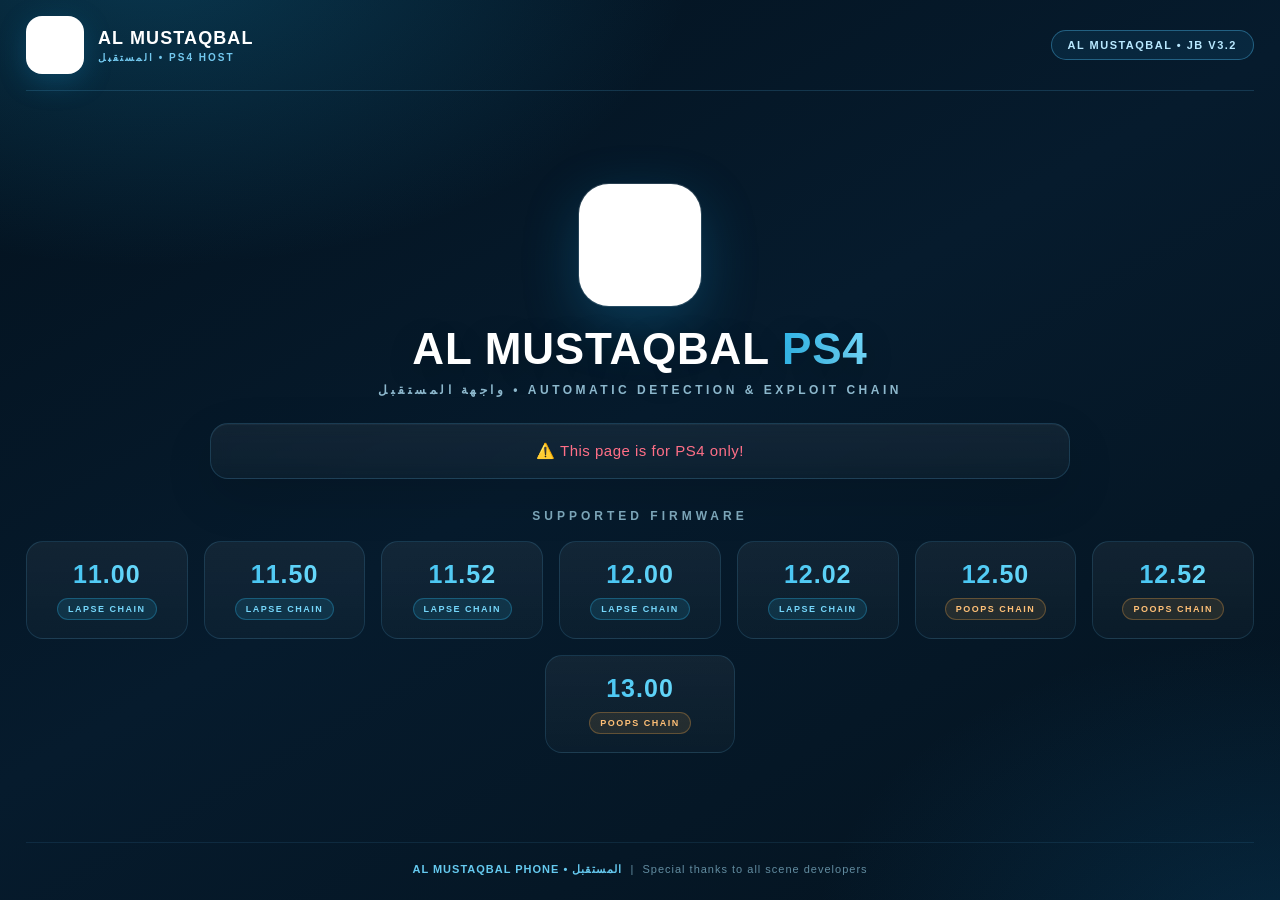
==== index.html @ 52965c0a "Apply Al Mustaqbal identity to main host page" ====
<!DOCTYPE html>
<html lang="en" manifest="cache.appcache">
<head>
<meta charset="utf-8">
<meta name="viewport" content="width=device-width,initial-scale=1">
<title>AL MUSTAQBAL PS4 Host</title>
<link rel="stylesheet" href="style.css">
</head>
<body>
<div class="shell">
    <header class="topbar">
        <div class="brand">
            <div class="brand-logo" aria-label="AL MUSTAQBAL"></div>
            <div class="brand-text">
                <span class="brand-name">AL MUSTAQBAL</span>
                <span class="brand-sub">المستقبل • PS4 HOST</span>
            </div>
        </div>
        <div class="badge">AL MUSTAQBAL • JB v3.2</div>
    </header>

    <main class="wrap">
        <section class="hero">
            <h1 class="hero-title">AL MUSTAQBAL <span class="accent">PS4</span></h1>
            <p class="hero-sub">واجهة المستقبل • Automatic Detection &amp; Exploit Chain</p>
        </section>

        <section class="status-panel">
            <span id="msgs" class="status-text loading">⏳ Starting...</span>
            <br>
            <button id="runBtn" class="btn hidden" type="button">▶ Run now</button>
        </section>

        <section class="fw-section">
            <h2 class="fw-heading">Supported Firmware</h2>
            <div class="fw-grid">
                <div class="fw-card" data-fw="11.00"><div class="fw-ver">11.00</div><span class="fw-chain lapse">Lapse Chain</span></div>
                <div class="fw-card" data-fw="11.50"><div class="fw-ver">11.50</div><span class="fw-chain lapse">Lapse Chain</span></div>
                <div class="fw-card" data-fw="11.52"><div class="fw-ver">11.52</div><span class="fw-chain lapse">Lapse Chain</span></div>
                <div class="fw-card" data-fw="12.00"><div class="fw-ver">12.00</div><span class="fw-chain lapse">Lapse Chain</span></div>
                <div class="fw-card" data-fw="12.02"><div class="fw-ver">12.02</div><span class="fw-chain lapse">Lapse Chain</span></div>
                <div class="fw-card" data-fw="12.50"><div class="fw-ver">12.50</div><span class="fw-chain poops">Poops Chain</span></div>
                <div class="fw-card" data-fw="12.52"><div class="fw-ver">12.52</div><span class="fw-chain poops">Poops Chain</span></div>
                <div class="fw-card" data-fw="13.00"><div class="fw-ver">13.00</div><span class="fw-chain poops">Poops Chain</span></div>
            </div>
        </section>
    </main>

    <footer class="foot"><p><strong>AL MUSTAQBAL PHONE • المستقبل</strong> &nbsp;|&nbsp; Special thanks to all scene developers</p></footer>
</div>

<script>
    var msgs = document.getElementById('msgs');
    var runBtn = document.getElementById('runBtn');

    function updateStatus(msg, cls) {
        msgs.innerHTML = msg;
        msgs.className = 'status-text' + (cls ? ' ' + cls : '');
    }

    var uaFull = navigator.userAgent;
    var match = uaFull.match(/PlayStation 4[ \/](\d+)\.(\d+)/i);
    var isPS4 = match !== null;
    var fwVersion = isPS4 ? match[1] + "." + match[2] : "Unknown";
    var fwNum = 0;
    var key = null;
    var bug = null;

    if (match) {
        key = match[1] + "." + match[2];
        fwNum = parseInt(match[1], 10) * 100 + parseInt(match[2], 10);
    }

    if (isPS4) {
        if (fwNum <= 1202) {
            bug = "lapse";
        } else if (fwNum >= 1250) {
            bug = "poops";
        }
    }

    var redirected = false;
    var reloadedOnce = false;
    var RELOAD_KEY = 'ps4host_reloaded_v1';

    function redirectToRun() {
        if (redirected || !isPS4 || !bug) return;
        redirected = true;
        var target = bug === 'lapse' ? 'run_lapse.html' : 'run_poops.html';
        updateStatus('🚀 Loading ' + (bug === 'lapse' ? 'Lapse' : 'Poops') + ' exploit...');
        window.location.replace(target);
    }

    var cacheState = 'unknown';
    var SAFETY_MS = 30000;

    function showRunButton() {
        runBtn.className = 'btn';
    }

    var appCache = window.applicationCache;
    if (appCache) {
        appCache.addEventListener('checking', function() {
            updateStatus('⏳ Checking cache...');
        }, false);
        appCache.addEventListener('downloading', function() {
            updateStatus('📥 Installing cache (first visit)...');
        }, false);
        appCache.addEventListener('progress', function(e) {
            if (e && e.total) {
                var pct = Math.round((e.loaded / e.total) * 100);
                updateStatus('📥 Caching ' + pct + '%...');
            }
        }, false);
        appCache.addEventListener('cached', function() {
            cacheState = 'cold';
            updateStatus('✅ Cache installed. Press ▶ Run now to start.', 'success');
            showRunButton();
        }, false);
        appCache.addEventListener('noupdate', function() {
            cacheState = 'warm';
            updateStatus('✅ Cache ready -- starting...', 'success');
            setTimeout(redirectToRun, 600);
        }, false);
        appCache.addEventListener('updateready', function() {
            try { appCache.swapCache(); } catch (e) {}
            if (!reloadedOnce) {
                reloadedOnce = true;
                try { sessionStorage.setItem(RELOAD_KEY, '1'); } catch (e) {}
                updateStatus('🔄 Update ready -- reloading once...');
                setTimeout(function() { location.reload(); }, 300);
            } else {
                cacheState = 'warm';
                updateStatus('✅ Cache updated -- starting...', 'success');
                setTimeout(redirectToRun, 600);
            }
        }, false);
        appCache.addEventListener('error', function() {
            cacheState = 'error';
            updateStatus('⚠️ Cache unavailable -- press ▶ Run now (network mode).');
            showRunButton();
        }, false);
        appCache.addEventListener('obsolete', function() {
            cacheState = 'error';
            updateStatus('⚠️ Cache obsolete -- press ▶ Run now.');
            showRunButton();
        }, false);
    }

    document.addEventListener("DOMContentLoaded", function() {
        if (key) {
            var cards = document.querySelectorAll('.fw-card');
            for (var i = 0; i < cards.length; i++) {
                if (cards[i].getAttribute('data-fw') === key) {
                    cards[i].className += ' active';
                }
            }
        }

        if (!isPS4) {
            updateStatus('⚠️ This page is for PS4 only!', 'error');
            return;
        }

        if (!bug) {
            updateStatus('❌ Unsupported Firmware: ' + fwVersion, 'error');
            return;
        }

        updateStatus('✅ Detected PS4 Firmware: ' + fwVersion
            + ' (' + (bug === 'lapse' ? 'Lapse' : 'Poops') + ' chain)');

        runBtn.className = 'btn';
        runBtn.addEventListener('click', redirectToRun, false);

        if (!appCache) {
            setTimeout(redirectToRun, 400);
            return;
        }

        setTimeout(function() {
            if (!redirected) {
                updateStatus('⏳ Cache is slow -- press ▶ Run now when ready.');
                showRunButton();
            }
        }, SAFETY_MS);
    });
</script>
</body>
</html>
---- style.css ----
*{margin:0;padding:0;box-sizing:border-box}html{min-height:100%;font-family:"Segoe UI",Tahoma,Arial,sans-serif;color:#eef8ff;background:#03111d}body{min-height:100vh;display:flex;flex-direction:column;background:radial-gradient(900px 520px at 12% -5%,rgba(28,173,232,.24),transparent 60%),radial-gradient(850px 560px at 100% 105%,rgba(12,91,143,.28),transparent 55%),linear-gradient(150deg,#03111d 0%,#061b2d 48%,#04131f 100%);background-attachment:fixed}.shell{width:100%;max-width:1400px;margin:0 auto;padding:0 26px;display:flex;flex-direction:column;min-height:100vh}.topbar{display:flex;align-items:center;justify-content:space-between;gap:18px;padding:16px 0;border-bottom:1px solid rgba(96,199,255,.17)}.brand{display:flex;align-items:center;min-width:0}.brand-logo{width:58px;height:58px;flex:0 0 58px;border-radius:16px;background:#fff url('almustaqbal.jpg') center 43%/cover no-repeat;border:1px solid rgba(255,255,255,.8);box-shadow:0 8px 28px rgba(20,157,219,.25)}.brand-text{margin-left:14px;text-align:left;min-width:0}.brand-name{display:block;font-size:18px;font-weight:900;letter-spacing:1.1px;color:#fff}.brand-sub{display:block;font-size:10px;color:#73c9ef;letter-spacing:2px;text-transform:uppercase;margin-top:3px;font-weight:700}.badge{font-size:11px;font-weight:800;letter-spacing:1.5px;color:#b9e9ff;border:1px solid rgba(79,190,242,.38);background:rgba(29,142,196,.12);padding:8px 16px;border-radius:999px;text-transform:uppercase;white-space:nowrap}.wrap{flex:1;display:flex;flex-direction:column;justify-content:center;width:100%;padding:38px 0 34px}.hero{position:relative;text-align:center;margin:0 auto 26px;width:100%;max-width:980px}.hero:before{content:"";display:block;width:122px;height:122px;margin:0 auto 18px;border-radius:30px;background:#fff url('almustaqbal.jpg') center 43%/cover no-repeat;box-shadow:0 18px 55px rgba(20,157,219,.26),0 0 0 1px rgba(255,255,255,.15)}.hero-title{font-size:44px;font-weight:900;letter-spacing:.8px;line-height:1.12;color:#fff;text-shadow:0 8px 30px rgba(0,0,0,.22)}.hero-title .accent{background:linear-gradient(90deg,#33b9ec,#75dcff);-webkit-background-clip:text;background-clip:text;-webkit-text-fill-color:transparent}.hero-sub{margin-top:10px;font-size:12px;letter-spacing:3.5px;text-transform:uppercase;color:#8db8cd;font-weight:700}.status-panel{max-width:860px;width:100%;margin:0 auto 30px;padding:18px 24px;text-align:center;background:linear-gradient(180deg,rgba(255,255,255,.055),rgba(255,255,255,.028));border:1px solid rgba(96,199,255,.17);border-radius:18px;box-shadow:inset 0 1px 0 rgba(255,255,255,.04),0 18px 50px rgba(0,0,0,.12);backdrop-filter:blur(8px)}.status-text{font-size:15px;letter-spacing:.5px;color:#b9d8e8;transition:all .3s ease}.status-text.loading{animation:pulse 1.4s ease-in-out infinite}.status-text.error{color:#ff6f87}.status-text.success{color:#5ce0ad;font-weight:800;text-shadow:0 0 20px rgba(92,224,173,.25)}@keyframes pulse{0%,100%{opacity:1}50%{opacity:.45}}.fw-section{width:100%}.fw-heading{text-align:center;font-size:12px;font-weight:800;letter-spacing:4px;text-transform:uppercase;color:#7faabd;margin-bottom:18px}.fw-grid{display:flex;flex-wrap:wrap;justify-content:center;margin:-8px}.fw-card{flex:1 1 145px;max-width:190px;margin:8px;padding:18px 14px;background:linear-gradient(180deg,rgba(255,255,255,.055),rgba(255,255,255,.025));border:1px solid rgba(91,186,234,.16);border-radius:17px;text-align:center;transition:all .25s ease}.fw-card:hover{transform:translateY(-3px);border-color:rgba(53,188,240,.45);box-shadow:0 14px 32px rgba(0,88,135,.24)}.fw-card.active{border-color:#36c5f4;background:linear-gradient(180deg,rgba(37,184,235,.18),rgba(25,116,159,.08));box-shadow:0 0 30px rgba(44,190,239,.28)}.fw-ver{font-size:25px;font-weight:900;letter-spacing:1px;background:linear-gradient(90deg,#39bbed,#77e2ff);-webkit-background-clip:text;background-clip:text;-webkit-text-fill-color:transparent}.fw-chain{display:inline-block;margin-top:9px;font-size:9px;font-weight:900;letter-spacing:1.5px;padding:5px 10px;border-radius:999px;text-transform:uppercase}.fw-chain.lapse{background:rgba(47,186,239,.12);color:#76d7fb;border:1px solid rgba(47,186,239,.3)}.fw-chain.poops{background:rgba(255,174,72,.1);color:#ffc077;border:1px solid rgba(255,174,72,.28)}.btn{display:inline-block;margin-top:14px;padding:12px 28px;font-size:13px;font-weight:900;letter-spacing:1.5px;text-transform:uppercase;color:#032033;background:linear-gradient(90deg,#39bbed,#77e2ff);border:none;border-radius:999px;cursor:pointer;box-shadow:0 10px 25px rgba(46,190,238,.2);transition:all .2s ease}.btn:hover{filter:brightness(1.08);transform:translateY(-1px)}.btn.hidden{display:none}.foot{padding:20px 0 24px;border-top:1px solid rgba(96,199,255,.1);font-size:11px;color:#628ca0;letter-spacing:1px;text-align:center}.foot strong{color:#65c9ef}@media(max-width:700px){.shell{padding:0 15px}.topbar{padding:12px 0}.brand-logo{width:48px;height:48px;flex-basis:48px;border-radius:13px}.brand-name{font-size:15px}.brand-sub{font-size:8px;letter-spacing:1.4px}.badge{font-size:9px;padding:6px 10px}.wrap{padding:28px 0}.hero:before{width:96px;height:96px;border-radius:24px}.hero-title{font-size:29px}.hero-sub{font-size:9px;letter-spacing:2.4px}.status-panel{padding:15px 12px}.status-text{font-size:12px}.fw-card{flex:1 1 125px;max-width:160px;padding:15px 10px}.fw-ver{font-size:21px}}
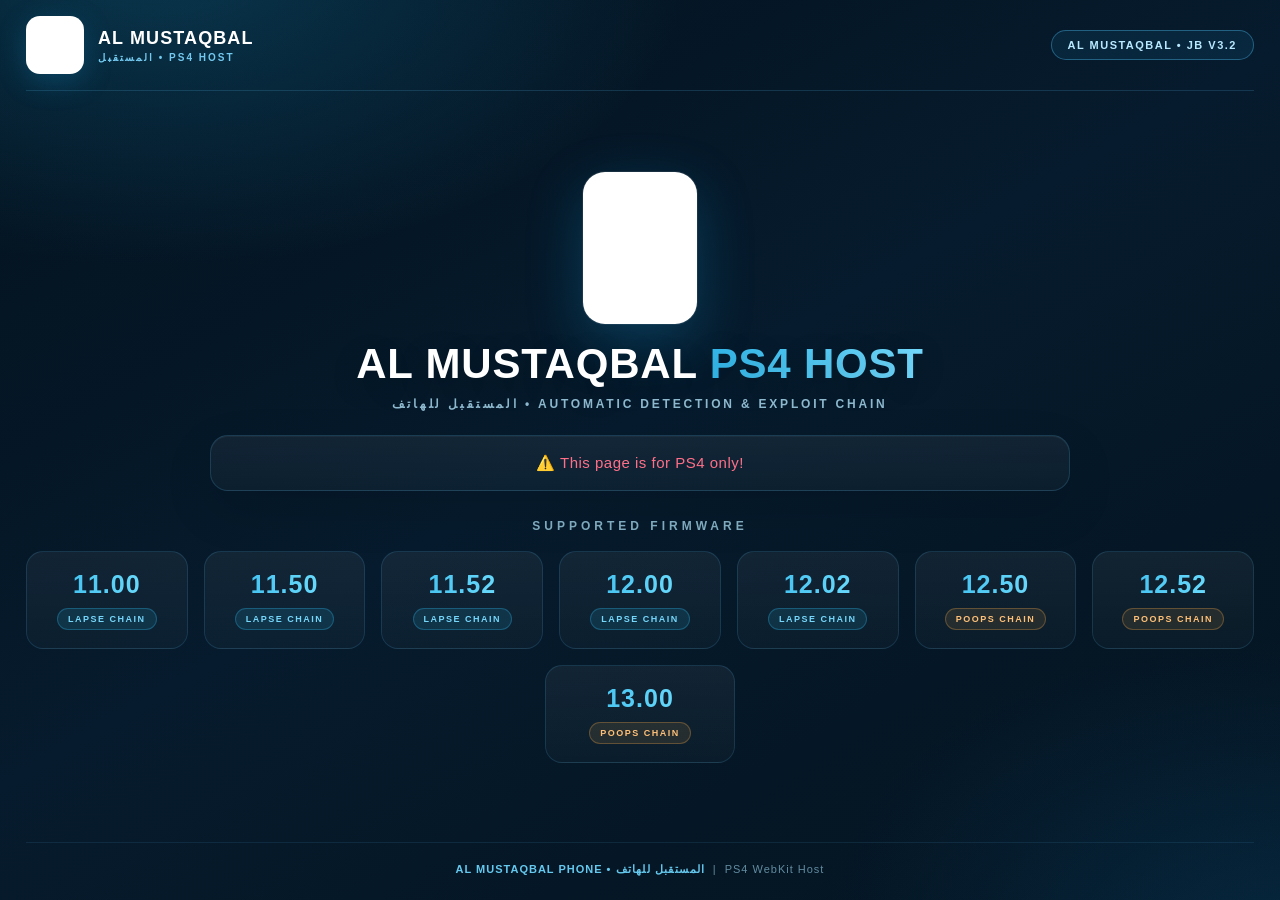
==== commit 927d4b28: "Refine AL MUSTAQBAL home branding" ====
--- a/index.html
+++ b/index.html
@@ -3,7 +3,8 @@
 <head>
 <meta charset="utf-8">
 <meta name="viewport" content="width=device-width,initial-scale=1">
-<title>AL MUSTAQBAL PS4 Host</title>
+<meta name="theme-color" content="#061b2d">
+<title>AL MUSTAQBAL PS4 HOST</title>
 <link rel="stylesheet" href="style.css">
 </head>
 <body>
@@ -21,8 +22,8 @@
 
     <main class="wrap">
         <section class="hero">
-            <h1 class="hero-title">AL MUSTAQBAL <span class="accent">PS4</span></h1>
-            <p class="hero-sub">واجهة المستقبل • Automatic Detection &amp; Exploit Chain</p>
+            <h1 class="hero-title">AL MUSTAQBAL <span class="accent">PS4 HOST</span></h1>
+            <p class="hero-sub">المستقبل للهاتف • Automatic Detection &amp; Exploit Chain</p>
         </section>
 
         <section class="status-panel">
@@ -46,7 +47,7 @@
         </section>
     </main>
 
-    <footer class="foot"><p><strong>AL MUSTAQBAL PHONE • المستقبل</strong> &nbsp;|&nbsp; Special thanks to all scene developers</p></footer>
+    <footer class="foot"><p><strong>AL MUSTAQBAL PHONE • المستقبل للهاتف</strong> &nbsp;|&nbsp; PS4 WebKit Host</p></footer>
 </div>
 
 <script>
--- a/style.css
+++ b/style.css
@@ -1 +1 @@
-*{margin:0;padding:0;box-sizing:border-box}html{min-height:100%;font-family:"Segoe UI",Tahoma,Arial,sans-serif;color:#eef8ff;background:#03111d}body{min-height:100vh;display:flex;flex-direction:column;background:radial-gradient(900px 520px at 12% -5%,rgba(28,173,232,.24),transparent 60%),radial-gradient(850px 560px at 100% 105%,rgba(12,91,143,.28),transparent 55%),linear-gradient(150deg,#03111d 0%,#061b2d 48%,#04131f 100%);background-attachment:fixed}.shell{width:100%;max-width:1400px;margin:0 auto;padding:0 26px;display:flex;flex-direction:column;min-height:100vh}.topbar{display:flex;align-items:center;justify-content:space-between;gap:18px;padding:16px 0;border-bottom:1px solid rgba(96,199,255,.17)}.brand{display:flex;align-items:center;min-width:0}.brand-logo{width:58px;height:58px;flex:0 0 58px;border-radius:16px;background:#fff url('almustaqbal.jpg') center 43%/cover no-repeat;border:1px solid rgba(255,255,255,.8);box-shadow:0 8px 28px rgba(20,157,219,.25)}.brand-text{margin-left:14px;text-align:left;min-width:0}.brand-name{display:block;font-size:18px;font-weight:900;letter-spacing:1.1px;color:#fff}.brand-sub{display:block;font-size:10px;color:#73c9ef;letter-spacing:2px;text-transform:uppercase;margin-top:3px;font-weight:700}.badge{font-size:11px;font-weight:800;letter-spacing:1.5px;color:#b9e9ff;border:1px solid rgba(79,190,242,.38);background:rgba(29,142,196,.12);padding:8px 16px;border-radius:999px;text-transform:uppercase;white-space:nowrap}.wrap{flex:1;display:flex;flex-direction:column;justify-content:center;width:100%;padding:38px 0 34px}.hero{position:relative;text-align:center;margin:0 auto 26px;width:100%;max-width:980px}.hero:before{content:"";display:block;width:122px;height:122px;margin:0 auto 18px;border-radius:30px;background:#fff url('almustaqbal.jpg') center 43%/cover no-repeat;box-shadow:0 18px 55px rgba(20,157,219,.26),0 0 0 1px rgba(255,255,255,.15)}.hero-title{font-size:44px;font-weight:900;letter-spacing:.8px;line-height:1.12;color:#fff;text-shadow:0 8px 30px rgba(0,0,0,.22)}.hero-title .accent{background:linear-gradient(90deg,#33b9ec,#75dcff);-webkit-background-clip:text;background-clip:text;-webkit-text-fill-color:transparent}.hero-sub{margin-top:10px;font-size:12px;letter-spacing:3.5px;text-transform:uppercase;color:#8db8cd;font-weight:700}.status-panel{max-width:860px;width:100%;margin:0 auto 30px;padding:18px 24px;text-align:center;background:linear-gradient(180deg,rgba(255,255,255,.055),rgba(255,255,255,.028));border:1px solid rgba(96,199,255,.17);border-radius:18px;box-shadow:inset 0 1px 0 rgba(255,255,255,.04),0 18px 50px rgba(0,0,0,.12);backdrop-filter:blur(8px)}.status-text{font-size:15px;letter-spacing:.5px;color:#b9d8e8;transition:all .3s ease}.status-text.loading{animation:pulse 1.4s ease-in-out infinite}.status-text.error{color:#ff6f87}.status-text.success{color:#5ce0ad;font-weight:800;text-shadow:0 0 20px rgba(92,224,173,.25)}@keyframes pulse{0%,100%{opacity:1}50%{opacity:.45}}.fw-section{width:100%}.fw-heading{text-align:center;font-size:12px;font-weight:800;letter-spacing:4px;text-transform:uppercase;color:#7faabd;margin-bottom:18px}.fw-grid{display:flex;flex-wrap:wrap;justify-content:center;margin:-8px}.fw-card{flex:1 1 145px;max-width:190px;margin:8px;padding:18px 14px;background:linear-gradient(180deg,rgba(255,255,255,.055),rgba(255,255,255,.025));border:1px solid rgba(91,186,234,.16);border-radius:17px;text-align:center;transition:all .25s ease}.fw-card:hover{transform:translateY(-3px);border-color:rgba(53,188,240,.45);box-shadow:0 14px 32px rgba(0,88,135,.24)}.fw-card.active{border-color:#36c5f4;background:linear-gradient(180deg,rgba(37,184,235,.18),rgba(25,116,159,.08));box-shadow:0 0 30px rgba(44,190,239,.28)}.fw-ver{font-size:25px;font-weight:900;letter-spacing:1px;background:linear-gradient(90deg,#39bbed,#77e2ff);-webkit-background-clip:text;background-clip:text;-webkit-text-fill-color:transparent}.fw-chain{display:inline-block;margin-top:9px;font-size:9px;font-weight:900;letter-spacing:1.5px;padding:5px 10px;border-radius:999px;text-transform:uppercase}.fw-chain.lapse{background:rgba(47,186,239,.12);color:#76d7fb;border:1px solid rgba(47,186,239,.3)}.fw-chain.poops{background:rgba(255,174,72,.1);color:#ffc077;border:1px solid rgba(255,174,72,.28)}.btn{display:inline-block;margin-top:14px;padding:12px 28px;font-size:13px;font-weight:900;letter-spacing:1.5px;text-transform:uppercase;color:#032033;background:linear-gradient(90deg,#39bbed,#77e2ff);border:none;border-radius:999px;cursor:pointer;box-shadow:0 10px 25px rgba(46,190,238,.2);transition:all .2s ease}.btn:hover{filter:brightness(1.08);transform:translateY(-1px)}.btn.hidden{display:none}.foot{padding:20px 0 24px;border-top:1px solid rgba(96,199,255,.1);font-size:11px;color:#628ca0;letter-spacing:1px;text-align:center}.foot strong{color:#65c9ef}@media(max-width:700px){.shell{padding:0 15px}.topbar{padding:12px 0}.brand-logo{width:48px;height:48px;flex-basis:48px;border-radius:13px}.brand-name{font-size:15px}.brand-sub{font-size:8px;letter-spacing:1.4px}.badge{font-size:9px;padding:6px 10px}.wrap{padding:28px 0}.hero:before{width:96px;height:96px;border-radius:24px}.hero-title{font-size:29px}.hero-sub{font-size:9px;letter-spacing:2.4px}.status-panel{padding:15px 12px}.status-text{font-size:12px}.fw-card{flex:1 1 125px;max-width:160px;padding:15px 10px}.fw-ver{font-size:21px}}+*{margin:0;padding:0;box-sizing:border-box}html{min-height:100%;font-family:"Segoe UI",Tahoma,Arial,sans-serif;color:#eef8ff;background:#03111d}body{min-height:100vh;display:flex;flex-direction:column;background:radial-gradient(900px 520px at 12% -5%,rgba(28,173,232,.24),transparent 60%),radial-gradient(850px 560px at 100% 105%,rgba(12,91,143,.28),transparent 55%),linear-gradient(150deg,#03111d 0%,#061b2d 48%,#04131f 100%);background-attachment:fixed}.shell{width:100%;max-width:1400px;margin:0 auto;padding:0 26px;display:flex;flex-direction:column;min-height:100vh}.topbar{display:flex;align-items:center;justify-content:space-between;gap:18px;padding:16px 0;border-bottom:1px solid rgba(96,199,255,.17)}.brand{display:flex;align-items:center;min-width:0}.brand-logo{width:58px;height:58px;flex:0 0 58px;border-radius:14px;background:#fff url('almustaqbal.jpg') center center/contain no-repeat;border:1px solid rgba(255,255,255,.8);box-shadow:0 8px 28px rgba(20,157,219,.25)}.brand-text{margin-left:14px;text-align:left;min-width:0}.brand-name{display:block;font-size:18px;font-weight:900;letter-spacing:1.1px;color:#fff}.brand-sub{display:block;font-size:10px;color:#73c9ef;letter-spacing:2px;text-transform:uppercase;margin-top:3px;font-weight:700}.badge{font-size:11px;font-weight:800;letter-spacing:1.5px;color:#b9e9ff;border:1px solid rgba(79,190,242,.38);background:rgba(29,142,196,.12);padding:8px 16px;border-radius:999px;text-transform:uppercase;white-space:nowrap}.wrap{flex:1;display:flex;flex-direction:column;justify-content:center;width:100%;padding:34px 0 32px}.hero{position:relative;text-align:center;margin:0 auto 24px;width:100%;max-width:980px}.hero:before{content:"";display:block;width:112px;height:150px;margin:0 auto 16px;border-radius:22px;background:#fff url('almustaqbal.jpg') center center/contain no-repeat;border:1px solid rgba(255,255,255,.78);box-shadow:0 18px 55px rgba(20,157,219,.26),0 0 0 1px rgba(255,255,255,.08)}.hero-title{font-size:42px;font-weight:900;letter-spacing:.8px;line-height:1.12;color:#fff;text-shadow:0 8px 30px rgba(0,0,0,.22)}.hero-title .accent{background:linear-gradient(90deg,#33b9ec,#75dcff);-webkit-background-clip:text;background-clip:text;-webkit-text-fill-color:transparent}.hero-sub{margin-top:10px;font-size:12px;letter-spacing:2.8px;text-transform:uppercase;color:#8db8cd;font-weight:700}.status-panel{max-width:860px;width:100%;margin:0 auto 28px;padding:18px 24px;text-align:center;background:linear-gradient(180deg,rgba(255,255,255,.055),rgba(255,255,255,.028));border:1px solid rgba(96,199,255,.17);border-radius:18px;box-shadow:inset 0 1px 0 rgba(255,255,255,.04),0 18px 50px rgba(0,0,0,.12)}.status-text{font-size:15px;letter-spacing:.5px;color:#b9d8e8;transition:all .3s ease}.status-text.loading{animation:pulse 1.4s ease-in-out infinite}.status-text.error{color:#ff6f87}.status-text.success{color:#5ce0ad;font-weight:800;text-shadow:0 0 20px rgba(92,224,173,.25)}@keyframes pulse{0%,100%{opacity:1}50%{opacity:.45}}.fw-section{width:100%}.fw-heading{text-align:center;font-size:12px;font-weight:800;letter-spacing:4px;text-transform:uppercase;color:#7faabd;margin-bottom:18px}.fw-grid{display:flex;flex-wrap:wrap;justify-content:center;margin:-8px}.fw-card{flex:1 1 145px;max-width:190px;margin:8px;padding:18px 14px;background:linear-gradient(180deg,rgba(255,255,255,.055),rgba(255,255,255,.025));border:1px solid rgba(91,186,234,.16);border-radius:17px;text-align:center;transition:all .25s ease}.fw-card:hover{transform:translateY(-3px);border-color:rgba(53,188,240,.45);box-shadow:0 14px 32px rgba(0,88,135,.24)}.fw-card.active{border-color:#36c5f4;background:linear-gradient(180deg,rgba(37,184,235,.18),rgba(25,116,159,.08));box-shadow:0 0 30px rgba(44,190,239,.28)}.fw-ver{font-size:25px;font-weight:900;letter-spacing:1px;background:linear-gradient(90deg,#39bbed,#77e2ff);-webkit-background-clip:text;background-clip:text;-webkit-text-fill-color:transparent}.fw-chain{display:inline-block;margin-top:9px;font-size:9px;font-weight:900;letter-spacing:1.5px;padding:5px 10px;border-radius:999px;text-transform:uppercase}.fw-chain.lapse{background:rgba(47,186,239,.12);color:#76d7fb;border:1px solid rgba(47,186,239,.3)}.fw-chain.poops{background:rgba(255,174,72,.1);color:#ffc077;border:1px solid rgba(255,174,72,.28)}.btn{display:inline-block;margin-top:14px;padding:12px 28px;font-size:13px;font-weight:900;letter-spacing:1.5px;text-transform:uppercase;color:#032033;background:linear-gradient(90deg,#39bbed,#77e2ff);border:none;border-radius:999px;cursor:pointer;box-shadow:0 10px 25px rgba(46,190,238,.2);transition:all .2s ease}.btn:hover{filter:brightness(1.08);transform:translateY(-1px)}.btn.hidden{display:none}.foot{padding:20px 0 24px;border-top:1px solid rgba(96,199,255,.1);font-size:11px;color:#628ca0;letter-spacing:1px;text-align:center}.foot strong{color:#65c9ef}@media(max-width:700px){.shell{padding:0 15px}.topbar{padding:12px 0}.brand-logo{width:48px;height:48px;flex-basis:48px;border-radius:12px}.brand-name{font-size:15px}.brand-sub{font-size:8px;letter-spacing:1.4px}.badge{font-size:9px;padding:6px 10px}.wrap{padding:24px 0}.hero:before{width:86px;height:116px;border-radius:18px}.hero-title{font-size:28px}.hero-sub{font-size:9px;letter-spacing:2px}.status-panel{padding:15px 12px}.status-text{font-size:12px}.fw-card{flex:1 1 125px;max-width:160px;padding:15px 10px}.fw-ver{font-size:21px}}
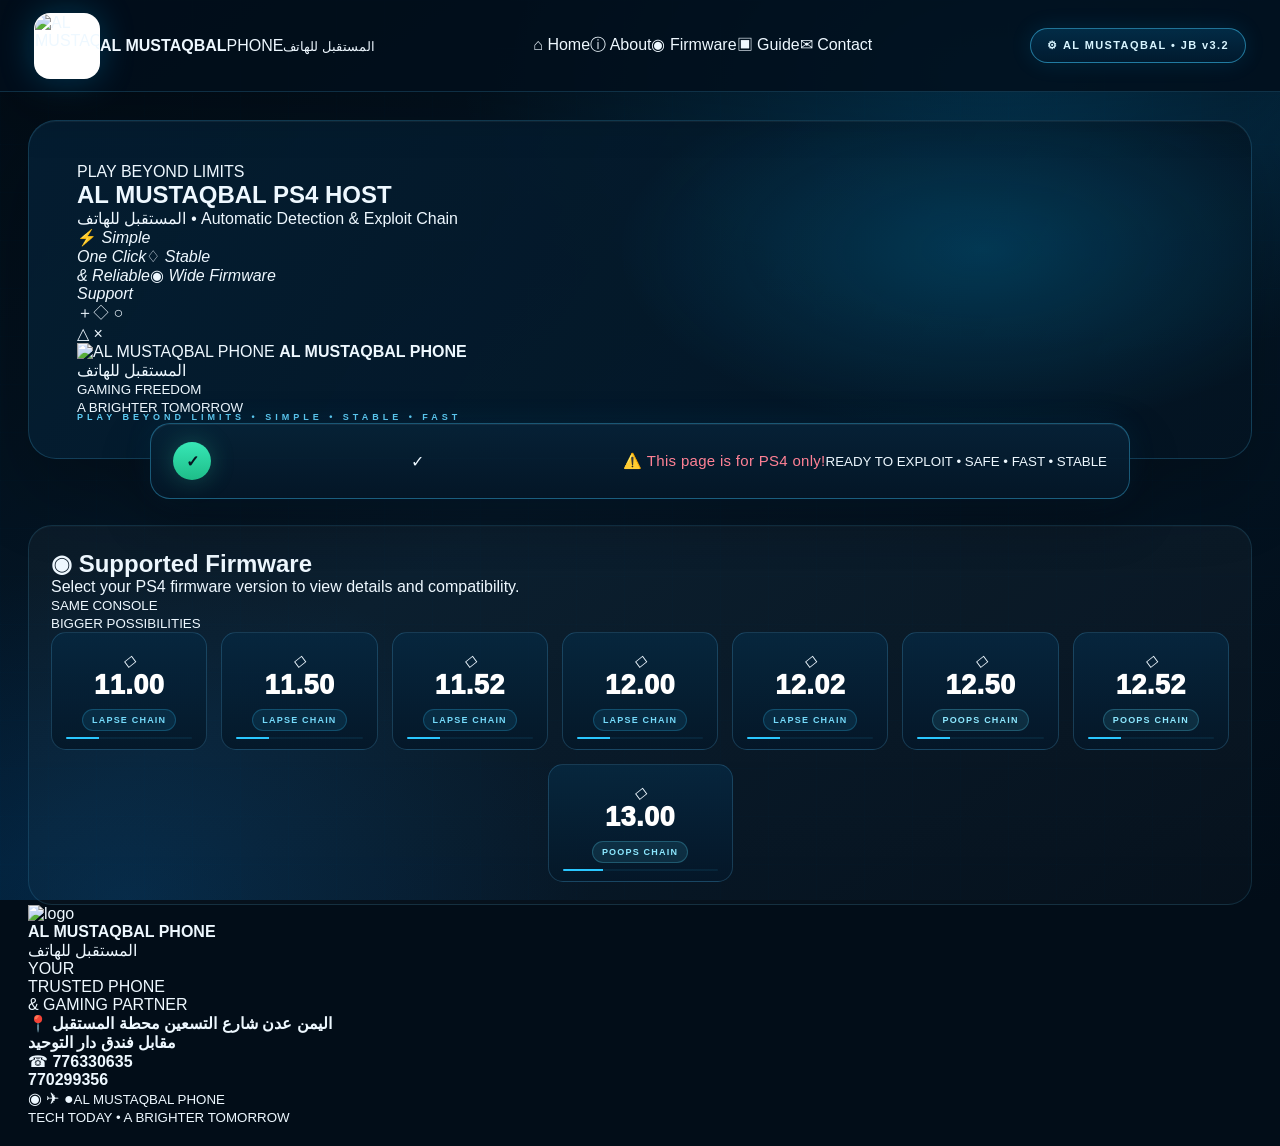
==== commit 752ab6ec: "Redesign AL MUSTAQBAL frontend only" ====
--- a/index.html
+++ b/index.html
@@ -3,51 +3,72 @@
 <head>
 <meta charset="utf-8">
 <meta name="viewport" content="width=device-width,initial-scale=1">
-<meta name="theme-color" content="#061b2d">
+<meta name="theme-color" content="#031525">
+<meta name="description" content="AL MUSTAQBAL PS4 Host - المستقبل للهاتف">
+<meta name="application-name" content="AL MUSTAQBAL PS4 HOST">
 <title>AL MUSTAQBAL PS4 HOST</title>
+<link rel="icon" href="almustaqbal.jpg" type="image/jpeg">
 <link rel="stylesheet" href="style.css">
 </head>
 <body>
 <div class="shell">
-    <header class="topbar">
-        <div class="brand">
-            <div class="brand-logo" aria-label="AL MUSTAQBAL"></div>
-            <div class="brand-text">
-                <span class="brand-name">AL MUSTAQBAL</span>
-                <span class="brand-sub">المستقبل • PS4 HOST</span>
-            </div>
-        </div>
-        <div class="badge">AL MUSTAQBAL • JB v3.2</div>
-    </header>
-
-    <main class="wrap">
-        <section class="hero">
-            <h1 class="hero-title">AL MUSTAQBAL <span class="accent">PS4 HOST</span></h1>
-            <p class="hero-sub">المستقبل للهاتف • Automatic Detection &amp; Exploit Chain</p>
-        </section>
-
-        <section class="status-panel">
-            <span id="msgs" class="status-text loading">⏳ Starting...</span>
-            <br>
-            <button id="runBtn" class="btn hidden" type="button">▶ Run now</button>
-        </section>
-
-        <section class="fw-section">
-            <h2 class="fw-heading">Supported Firmware</h2>
-            <div class="fw-grid">
-                <div class="fw-card" data-fw="11.00"><div class="fw-ver">11.00</div><span class="fw-chain lapse">Lapse Chain</span></div>
-                <div class="fw-card" data-fw="11.50"><div class="fw-ver">11.50</div><span class="fw-chain lapse">Lapse Chain</span></div>
-                <div class="fw-card" data-fw="11.52"><div class="fw-ver">11.52</div><span class="fw-chain lapse">Lapse Chain</span></div>
-                <div class="fw-card" data-fw="12.00"><div class="fw-ver">12.00</div><span class="fw-chain lapse">Lapse Chain</span></div>
-                <div class="fw-card" data-fw="12.02"><div class="fw-ver">12.02</div><span class="fw-chain lapse">Lapse Chain</span></div>
-                <div class="fw-card" data-fw="12.50"><div class="fw-ver">12.50</div><span class="fw-chain poops">Poops Chain</span></div>
-                <div class="fw-card" data-fw="12.52"><div class="fw-ver">12.52</div><span class="fw-chain poops">Poops Chain</span></div>
-                <div class="fw-card" data-fw="13.00"><div class="fw-ver">13.00</div><span class="fw-chain poops">Poops Chain</span></div>
-            </div>
-        </section>
-    </main>
-
-    <footer class="foot"><p><strong>AL MUSTAQBAL PHONE • المستقبل للهاتف</strong> &nbsp;|&nbsp; PS4 WebKit Host</p></footer>
+<header class="topbar">
+  <div class="brand">
+    <img class="brand-logo" src="almustaqbal.jpg" alt="AL MUSTAQBAL">
+    <div class="brand-copy"><strong>AL MUSTAQBAL</strong><span>PHONE</span><small>المستقبل للهاتف</small></div>
+  </div>
+  <nav class="nav"><span class="active">⌂ Home</span><span>ⓘ About</span><span>◉ Firmware</span><span>▣ Guide</span><span>✉ Contact</span></nav>
+  <div class="badge">⚙ AL MUSTAQBAL • JB v3.2</div>
+</header>
+
+<main class="wrap">
+<section class="hero">
+  <div class="hero-left">
+    <div class="eyebrow">PLAY BEYOND LIMITS</div>
+    <h1>AL MUSTAQBAL <b>PS4 HOST</b></h1>
+    <p>المستقبل للهاتف <i>•</i> Automatic Detection &amp; Exploit Chain</p>
+    <div class="features"><span>⚡ <em>Simple<br>One Click</em></span><span>♢ <em>Stable<br>&amp; Reliable</em></span><span>◉ <em>Wide Firmware<br>Support</em></span></div>
+  </div>
+  <div class="hero-center" aria-hidden="true">
+    <div class="console"><div></div><div></div></div>
+    <div class="controller"><span class="stick s1"></span><span class="stick s2"></span><span class="pad">＋</span><span class="keys">◇ ○<br>△ ×</span></div>
+  </div>
+  <div class="hero-right">
+    <img src="almustaqbal.jpg" alt="AL MUSTAQBAL PHONE">
+    <strong>AL MUSTAQBAL <span>PHONE</span></strong>
+    <p>المستقبل للهاتف</p>
+    <small>GAMING FREEDOM<br>A BRIGHTER TOMORROW</small>
+  </div>
+</section>
+
+<section class="status-panel">
+  <span class="status-icon">✓</span>
+  <div class="status-copy"><span id="msgs" class="status-text loading">⏳ Starting...</span><small>READY TO EXPLOIT • SAFE • FAST • STABLE</small></div>
+  <button id="runBtn" class="btn hidden" type="button">▶ Run now</button>
+</section>
+
+<section class="fw-section">
+  <div class="fw-head"><div><h2>◉ Supported Firmware</h2><p>Select your PS4 firmware version to view details and compatibility.</p></div><small>SAME CONSOLE<br>BIGGER POSSIBILITIES</small></div>
+  <div class="fw-grid">
+    <div class="fw-card" data-fw="11.00"><i>◇</i><div class="fw-ver">11.00</div><span class="fw-chain lapse">Lapse Chain</span></div>
+    <div class="fw-card" data-fw="11.50"><i>◇</i><div class="fw-ver">11.50</div><span class="fw-chain lapse">Lapse Chain</span></div>
+    <div class="fw-card" data-fw="11.52"><i>◇</i><div class="fw-ver">11.52</div><span class="fw-chain lapse">Lapse Chain</span></div>
+    <div class="fw-card" data-fw="12.00"><i>◇</i><div class="fw-ver">12.00</div><span class="fw-chain lapse">Lapse Chain</span></div>
+    <div class="fw-card" data-fw="12.02"><i>◇</i><div class="fw-ver">12.02</div><span class="fw-chain lapse">Lapse Chain</span></div>
+    <div class="fw-card" data-fw="12.50"><i>◇</i><div class="fw-ver">12.50</div><span class="fw-chain poops">Poops Chain</span></div>
+    <div class="fw-card" data-fw="12.52"><i>◇</i><div class="fw-ver">12.52</div><span class="fw-chain poops">Poops Chain</span></div>
+    <div class="fw-card" data-fw="13.00"><i>◇</i><div class="fw-ver">13.00</div><span class="fw-chain poops">Poops Chain</span></div>
+  </div>
+</section>
+
+<section class="contact-strip">
+  <div class="contact-brand"><img src="almustaqbal.jpg" alt="logo"><div><strong>AL MUSTAQBAL <span>PHONE</span></strong><p>المستقبل للهاتف</p></div></div>
+  <div class="tagline">YOUR<br>TRUSTED PHONE<br>&amp; GAMING PARTNER</div>
+  <div class="address">📍 <b>اليمن عدن شارع التسعين محطة المستقبل<br>مقابل فندق دار التوحيد</b></div>
+  <div class="phones">☎ <b>776330635<br>770299356</b></div>
+  <div class="social">◉ ✈ ●<small>AL MUSTAQBAL PHONE<br>TECH TODAY • A BRIGHTER TOMORROW</small></div>
+</section>
+</main>
 </div>
 
 <script>
@@ -63,26 +84,35 @@
     var match = uaFull.match(/PlayStation 4[ \/](\d+)\.(\d+)/i);
     var isPS4 = match !== null;
     var fwVersion = isPS4 ? match[1] + "." + match[2] : "Unknown";
-    var fwNum = 0;
-    var key = null;
+    var key = isPS4 ? fwVersion : null;
     var bug = null;
 
-    if (match) {
-        key = match[1] + "." + match[2];
-        fwNum = parseInt(match[1], 10) * 100 + parseInt(match[2], 10);
-    }
-
-    if (isPS4) {
-        if (fwNum <= 1202) {
-            bug = "lapse";
-        } else if (fwNum >= 1250) {
-            bug = "poops";
-        }
+    var supportedChains = {
+        "11.00": "lapse",
+        "11.50": "lapse",
+        "11.52": "lapse",
+        "12.00": "lapse",
+        "12.02": "lapse",
+        "12.50": "poops",
+        "12.52": "poops",
+        "13.00": "poops"
+    };
+
+    if (isPS4 && key && supportedChains[key]) {
+        bug = supportedChains[key];
     }
 
     var redirected = false;
+    var RELOAD_KEY = 'ps4host_reloaded_v2';
     var reloadedOnce = false;
-    var RELOAD_KEY = 'ps4host_reloaded_v1';
+    try {
+        reloadedOnce = sessionStorage.getItem(RELOAD_KEY) === '1';
+    } catch (e) {}
+
+    function clearReloadFlag() {
+        reloadedOnce = false;
+        try { sessionStorage.removeItem(RELOAD_KEY); } catch (e) {}
+    }
 
     function redirectToRun() {
         if (redirected || !isPS4 || !bug) return;
@@ -115,11 +145,13 @@
         }, false);
         appCache.addEventListener('cached', function() {
             cacheState = 'cold';
+            clearReloadFlag();
             updateStatus('✅ Cache installed. Press ▶ Run now to start.', 'success');
             showRunButton();
         }, false);
         appCache.addEventListener('noupdate', function() {
             cacheState = 'warm';
+            clearReloadFlag();
             updateStatus('✅ Cache ready -- starting...', 'success');
             setTimeout(redirectToRun, 600);
         }, false);
@@ -132,17 +164,20 @@
                 setTimeout(function() { location.reload(); }, 300);
             } else {
                 cacheState = 'warm';
+                clearReloadFlag();
                 updateStatus('✅ Cache updated -- starting...', 'success');
                 setTimeout(redirectToRun, 600);
             }
         }, false);
         appCache.addEventListener('error', function() {
             cacheState = 'error';
+            clearReloadFlag();
             updateStatus('⚠️ Cache unavailable -- press ▶ Run now (network mode).');
             showRunButton();
         }, false);
         appCache.addEventListener('obsolete', function() {
             cacheState = 'error';
+            clearReloadFlag();
             updateStatus('⚠️ Cache obsolete -- press ▶ Run now.');
             showRunButton();
         }, false);
--- a/style.css
+++ b/style.css
@@ -1 +1 @@
-*{margin:0;padding:0;box-sizing:border-box}html{min-height:100%;font-family:"Segoe UI",Tahoma,Arial,sans-serif;color:#eef8ff;background:#03111d}body{min-height:100vh;display:flex;flex-direction:column;background:radial-gradient(900px 520px at 12% -5%,rgba(28,173,232,.24),transparent 60%),radial-gradient(850px 560px at 100% 105%,rgba(12,91,143,.28),transparent 55%),linear-gradient(150deg,#03111d 0%,#061b2d 48%,#04131f 100%);background-attachment:fixed}.shell{width:100%;max-width:1400px;margin:0 auto;padding:0 26px;display:flex;flex-direction:column;min-height:100vh}.topbar{display:flex;align-items:center;justify-content:space-between;gap:18px;padding:16px 0;border-bottom:1px solid rgba(96,199,255,.17)}.brand{display:flex;align-items:center;min-width:0}.brand-logo{width:58px;height:58px;flex:0 0 58px;border-radius:14px;background:#fff url('almustaqbal.jpg') center center/contain no-repeat;border:1px solid rgba(255,255,255,.8);box-shadow:0 8px 28px rgba(20,157,219,.25)}.brand-text{margin-left:14px;text-align:left;min-width:0}.brand-name{display:block;font-size:18px;font-weight:900;letter-spacing:1.1px;color:#fff}.brand-sub{display:block;font-size:10px;color:#73c9ef;letter-spacing:2px;text-transform:uppercase;margin-top:3px;font-weight:700}.badge{font-size:11px;font-weight:800;letter-spacing:1.5px;color:#b9e9ff;border:1px solid rgba(79,190,242,.38);background:rgba(29,142,196,.12);padding:8px 16px;border-radius:999px;text-transform:uppercase;white-space:nowrap}.wrap{flex:1;display:flex;flex-direction:column;justify-content:center;width:100%;padding:34px 0 32px}.hero{position:relative;text-align:center;margin:0 auto 24px;width:100%;max-width:980px}.hero:before{content:"";display:block;width:112px;height:150px;margin:0 auto 16px;border-radius:22px;background:#fff url('almustaqbal.jpg') center center/contain no-repeat;border:1px solid rgba(255,255,255,.78);box-shadow:0 18px 55px rgba(20,157,219,.26),0 0 0 1px rgba(255,255,255,.08)}.hero-title{font-size:42px;font-weight:900;letter-spacing:.8px;line-height:1.12;color:#fff;text-shadow:0 8px 30px rgba(0,0,0,.22)}.hero-title .accent{background:linear-gradient(90deg,#33b9ec,#75dcff);-webkit-background-clip:text;background-clip:text;-webkit-text-fill-color:transparent}.hero-sub{margin-top:10px;font-size:12px;letter-spacing:2.8px;text-transform:uppercase;color:#8db8cd;font-weight:700}.status-panel{max-width:860px;width:100%;margin:0 auto 28px;padding:18px 24px;text-align:center;background:linear-gradient(180deg,rgba(255,255,255,.055),rgba(255,255,255,.028));border:1px solid rgba(96,199,255,.17);border-radius:18px;box-shadow:inset 0 1px 0 rgba(255,255,255,.04),0 18px 50px rgba(0,0,0,.12)}.status-text{font-size:15px;letter-spacing:.5px;color:#b9d8e8;transition:all .3s ease}.status-text.loading{animation:pulse 1.4s ease-in-out infinite}.status-text.error{color:#ff6f87}.status-text.success{color:#5ce0ad;font-weight:800;text-shadow:0 0 20px rgba(92,224,173,.25)}@keyframes pulse{0%,100%{opacity:1}50%{opacity:.45}}.fw-section{width:100%}.fw-heading{text-align:center;font-size:12px;font-weight:800;letter-spacing:4px;text-transform:uppercase;color:#7faabd;margin-bottom:18px}.fw-grid{display:flex;flex-wrap:wrap;justify-content:center;margin:-8px}.fw-card{flex:1 1 145px;max-width:190px;margin:8px;padding:18px 14px;background:linear-gradient(180deg,rgba(255,255,255,.055),rgba(255,255,255,.025));border:1px solid rgba(91,186,234,.16);border-radius:17px;text-align:center;transition:all .25s ease}.fw-card:hover{transform:translateY(-3px);border-color:rgba(53,188,240,.45);box-shadow:0 14px 32px rgba(0,88,135,.24)}.fw-card.active{border-color:#36c5f4;background:linear-gradient(180deg,rgba(37,184,235,.18),rgba(25,116,159,.08));box-shadow:0 0 30px rgba(44,190,239,.28)}.fw-ver{font-size:25px;font-weight:900;letter-spacing:1px;background:linear-gradient(90deg,#39bbed,#77e2ff);-webkit-background-clip:text;background-clip:text;-webkit-text-fill-color:transparent}.fw-chain{display:inline-block;margin-top:9px;font-size:9px;font-weight:900;letter-spacing:1.5px;padding:5px 10px;border-radius:999px;text-transform:uppercase}.fw-chain.lapse{background:rgba(47,186,239,.12);color:#76d7fb;border:1px solid rgba(47,186,239,.3)}.fw-chain.poops{background:rgba(255,174,72,.1);color:#ffc077;border:1px solid rgba(255,174,72,.28)}.btn{display:inline-block;margin-top:14px;padding:12px 28px;font-size:13px;font-weight:900;letter-spacing:1.5px;text-transform:uppercase;color:#032033;background:linear-gradient(90deg,#39bbed,#77e2ff);border:none;border-radius:999px;cursor:pointer;box-shadow:0 10px 25px rgba(46,190,238,.2);transition:all .2s ease}.btn:hover{filter:brightness(1.08);transform:translateY(-1px)}.btn.hidden{display:none}.foot{padding:20px 0 24px;border-top:1px solid rgba(96,199,255,.1);font-size:11px;color:#628ca0;letter-spacing:1px;text-align:center}.foot strong{color:#65c9ef}@media(max-width:700px){.shell{padding:0 15px}.topbar{padding:12px 0}.brand-logo{width:48px;height:48px;flex-basis:48px;border-radius:12px}.brand-name{font-size:15px}.brand-sub{font-size:8px;letter-spacing:1.4px}.badge{font-size:9px;padding:6px 10px}.wrap{padding:24px 0}.hero:before{width:86px;height:116px;border-radius:18px}.hero-title{font-size:28px}.hero-sub{font-size:9px;letter-spacing:2px}.status-panel{padding:15px 12px}.status-text{font-size:12px}.fw-card{flex:1 1 125px;max-width:160px;padding:15px 10px}.fw-ver{font-size:21px}}+*{margin:0;padding:0;box-sizing:border-box}html{min-height:100%;font-family:"Segoe UI",Tahoma,Arial,sans-serif;color:#eef8ff;background:#020d18}body{min-height:100vh;display:flex;flex-direction:column;overflow-x:hidden;background:radial-gradient(900px 520px at 78% 8%,rgba(0,175,255,.20),transparent 60%),radial-gradient(780px 560px at 10% 100%,rgba(0,98,180,.22),transparent 60%),linear-gradient(145deg,#020b14 0%,#041829 48%,#020d18 100%);background-attachment:fixed}.shell{width:100%;max-width:1600px;margin:0 auto;min-height:100vh;display:flex;flex-direction:column;position:relative}.shell:before{content:"";position:fixed;inset:0;pointer-events:none;opacity:.16;background-image:linear-gradient(rgba(75,199,255,.08) 1px,transparent 1px),linear-gradient(90deg,rgba(75,199,255,.08) 1px,transparent 1px);background-size:48px 48px}.topbar{height:92px;display:flex;align-items:center;justify-content:space-between;gap:18px;padding:0 34px;border-bottom:1px solid rgba(77,197,255,.18);background:rgba(2,15,27,.86);box-shadow:0 16px 50px rgba(0,0,0,.22);position:relative;z-index:5}.brand{display:flex;align-items:center;min-width:0}.brand-logo{width:66px;height:66px;flex:0 0 66px;border-radius:16px;background:#fff url('almustaqbal.jpg') center center/contain no-repeat;border:1px solid rgba(255,255,255,.65);box-shadow:0 0 34px rgba(0,185,255,.25)}.brand-text{margin-left:14px;text-align:left;min-width:0}.brand-name{display:block;font-size:19px;font-weight:900;letter-spacing:1px;color:#fff}.brand-sub{display:block;font-size:10px;color:#56cdfd;letter-spacing:2px;margin-top:4px;font-weight:800}.badge{font-size:11px;font-weight:900;letter-spacing:1.4px;color:#d8f5ff;border:1px solid rgba(67,205,255,.5);background:linear-gradient(180deg,rgba(8,134,201,.22),rgba(3,69,112,.18));padding:10px 16px;border-radius:999px;box-shadow:0 0 22px rgba(0,184,255,.12);white-space:nowrap}.wrap{flex:1;width:100%;padding:28px 28px 20px;position:relative;z-index:2}.hero{position:relative;min-height:330px;border:1px solid rgba(81,199,249,.2);border-radius:28px;overflow:hidden;background:radial-gradient(520px 260px at 78% 38%,rgba(0,184,255,.20),transparent 70%),linear-gradient(120deg,rgba(4,30,50,.95),rgba(4,20,34,.86));box-shadow:0 30px 80px rgba(0,0,0,.24),inset 0 1px 0 rgba(255,255,255,.05);display:flex;flex-direction:column;justify-content:center;align-items:flex-start;padding:42px 48px}.hero:before{content:"";position:absolute;right:8%;top:28px;width:205px;height:265px;background:url('almustaqbal.jpg') center center/contain no-repeat;opacity:.25;filter:drop-shadow(0 0 30px rgba(0,185,255,.4))}.hero:after{content:"PLAY BEYOND LIMITS  •  SIMPLE  •  STABLE  •  FAST";position:absolute;left:48px;bottom:36px;font-size:9px;letter-spacing:4px;color:#5fcdf5;font-weight:800}.hero-title{position:relative;z-index:2;max-width:780px;font-size:52px;font-weight:950;letter-spacing:.7px;line-height:1.02;color:#fff;text-shadow:0 10px 34px rgba(0,0,0,.3)}.hero-title .accent{display:block;margin-top:4px;background:linear-gradient(90deg,#12baf5,#7ce5ff);-webkit-background-clip:text;background-clip:text;-webkit-text-fill-color:transparent}.hero-sub{position:relative;z-index:2;margin-top:18px;font-size:14px;letter-spacing:1.5px;color:#b6d8e8;font-weight:700;max-width:700px}.status-panel{max-width:980px;width:calc(100% - 84px);margin:-36px auto 26px;padding:18px 22px;position:relative;z-index:7;text-align:left;display:flex;align-items:center;justify-content:space-between;gap:18px;background:linear-gradient(180deg,rgba(6,34,55,.96),rgba(4,23,39,.96));border:1px solid rgba(65,202,255,.36);border-radius:20px;box-shadow:0 20px 50px rgba(0,0,0,.28),0 0 30px rgba(0,168,255,.08),inset 0 1px 0 rgba(255,255,255,.06)}.status-panel:before{content:"✓";width:38px;height:38px;flex:0 0 38px;border-radius:50%;display:flex;align-items:center;justify-content:center;color:#061521;background:linear-gradient(180deg,#37e7b6,#1ebd88);box-shadow:0 0 24px rgba(55,231,182,.25);font-weight:900}.status-panel br{display:none}.status-text{flex:1;font-size:15px;letter-spacing:.3px;color:#c8e4f0;transition:all .3s ease}.status-text.loading{animation:pulse 1.4s ease-in-out infinite}.status-text.error{color:#ff8195}.status-text.success{color:#60e6b5;font-weight:900;text-shadow:0 0 20px rgba(92,224,173,.24)}@keyframes pulse{0%,100%{opacity:1}50%{opacity:.45}}.fw-section{width:100%;padding:24px 22px 22px;border:1px solid rgba(81,199,249,.15);border-radius:24px;background:linear-gradient(180deg,rgba(255,255,255,.035),rgba(255,255,255,.018));box-shadow:inset 0 1px 0 rgba(255,255,255,.025)}.fw-heading{text-align:left;font-size:22px;font-weight:900;letter-spacing:.2px;color:#fff;margin-bottom:18px}.fw-heading:after{content:"  •  AUTO DETECTION";font-size:9px;color:#5ba7c5;letter-spacing:2px;vertical-align:middle;margin-left:8px}.fw-grid{display:flex;flex-wrap:wrap;justify-content:center;margin:-7px}.fw-card{flex:1 1 145px;max-width:185px;min-height:112px;margin:7px;padding:18px 14px;background:linear-gradient(180deg,rgba(7,40,64,.9),rgba(5,24,41,.9));border:1px solid rgba(91,186,234,.22);border-radius:15px;text-align:center;transition:all .25s ease;position:relative;overflow:hidden}.fw-card:after{content:"";position:absolute;left:14px;right:14px;bottom:10px;height:2px;background:linear-gradient(90deg,#2ac7ff 0 26%,rgba(42,199,255,.08) 26% 100%);border-radius:3px}.fw-card:hover{transform:translateY(-3px);border-color:rgba(53,188,240,.55);box-shadow:0 14px 32px rgba(0,88,135,.24)}.fw-card.active{border-color:#47d5ff;background:linear-gradient(180deg,rgba(15,117,166,.36),rgba(6,45,70,.96));box-shadow:0 0 28px rgba(44,190,239,.27),inset 0 0 30px rgba(43,188,238,.08)}.fw-card.active:before{content:"ACTIVE";position:absolute;right:8px;top:8px;font-size:7px;letter-spacing:1px;font-weight:900;color:#061824;background:#52d9ff;padding:3px 6px;border-radius:8px}.fw-ver{font-size:27px;font-weight:950;letter-spacing:.5px;color:#fff}.fw-chain{display:inline-block;margin-top:8px;font-size:9px;font-weight:900;letter-spacing:1.2px;padding:5px 9px;border-radius:999px;text-transform:uppercase}.fw-chain.lapse{background:rgba(47,186,239,.1);color:#75dafa;border:1px solid rgba(47,186,239,.25)}.fw-chain.poops{background:rgba(90,219,255,.10);color:#8de8ff;border:1px solid rgba(90,219,255,.24)}.btn{display:inline-block;margin:0;padding:12px 26px;font-size:12px;font-weight:950;letter-spacing:1px;text-transform:uppercase;color:#031622;background:linear-gradient(90deg,#19bff5,#67e1ff);border:none;border-radius:12px;cursor:pointer;box-shadow:0 0 25px rgba(43,200,247,.24),inset 0 1px 0 rgba(255,255,255,.4);transition:all .2s ease;white-space:nowrap}.btn:hover{filter:brightness(1.08);transform:translateY(-1px)}.btn.hidden{display:none}.foot{margin:0 28px 18px;padding:18px 20px 20px;border:1px solid rgba(82,200,250,.15);border-radius:20px;background:linear-gradient(90deg,rgba(5,34,55,.96),rgba(3,22,38,.96));font-size:10px;color:#6998aa;letter-spacing:1px;text-align:center;position:relative}.foot:before{content:"📍 اليمن عدن شارع التسعين محطة المستقبل مقابل فندق دار التوحيد   •   ☎ 776330635   •   ☎ 770299356";display:block;direction:rtl;color:#d9f5ff;font-size:12px;font-weight:800;letter-spacing:0;margin-bottom:8px}.foot strong{color:#61cef4}.foot:after{content:"AL MUSTAQBAL PHONE  •  المستقبل للهاتف";display:block;margin-top:7px;color:#54c9f4;font-weight:800;letter-spacing:1px}@media(max-width:900px){.hero{min-height:300px;padding:34px 30px}.hero:before{right:-12px;width:160px;height:220px;opacity:.18}.hero-title{font-size:40px}.status-panel{width:calc(100% - 40px)}.hero:after{left:30px;bottom:30px}}@media(max-width:700px){.topbar{height:auto;min-height:78px;padding:10px 14px}.brand-logo{width:50px;height:50px;flex-basis:50px;border-radius:12px}.brand-name{font-size:15px}.brand-sub{font-size:8px;letter-spacing:1.2px}.badge{font-size:8px;padding:7px 9px}.wrap{padding:14px 12px}.hero{min-height:335px;padding:28px 22px;justify-content:flex-start}.hero:before{right:-20px;top:150px;width:135px;height:175px}.hero-title{font-size:34px;max-width:90%}.hero-sub{font-size:10px;line-height:1.7;max-width:88%}.hero:after{left:22px;bottom:28px;font-size:7px;letter-spacing:2px;max-width:68%;line-height:1.7}.status-panel{width:calc(100% - 26px);margin:-26px auto 18px;padding:14px;display:block;text-align:center}.status-panel:before{display:none}.status-text{display:block;font-size:11px}.btn{margin-top:12px;width:100%}.fw-section{padding:15px}.fw-heading{font-size:18px}.fw-heading:after{display:block;margin:5px 0 0}.fw-card{flex:1 1 122px;max-width:none;padding:15px 10px;min-height:100px}.fw-ver{font-size:22px}.foot{margin:0 12px 12px;padding:14px 12px}.foot:before{font-size:10px;line-height:1.8}.foot:after{font-size:9px}}
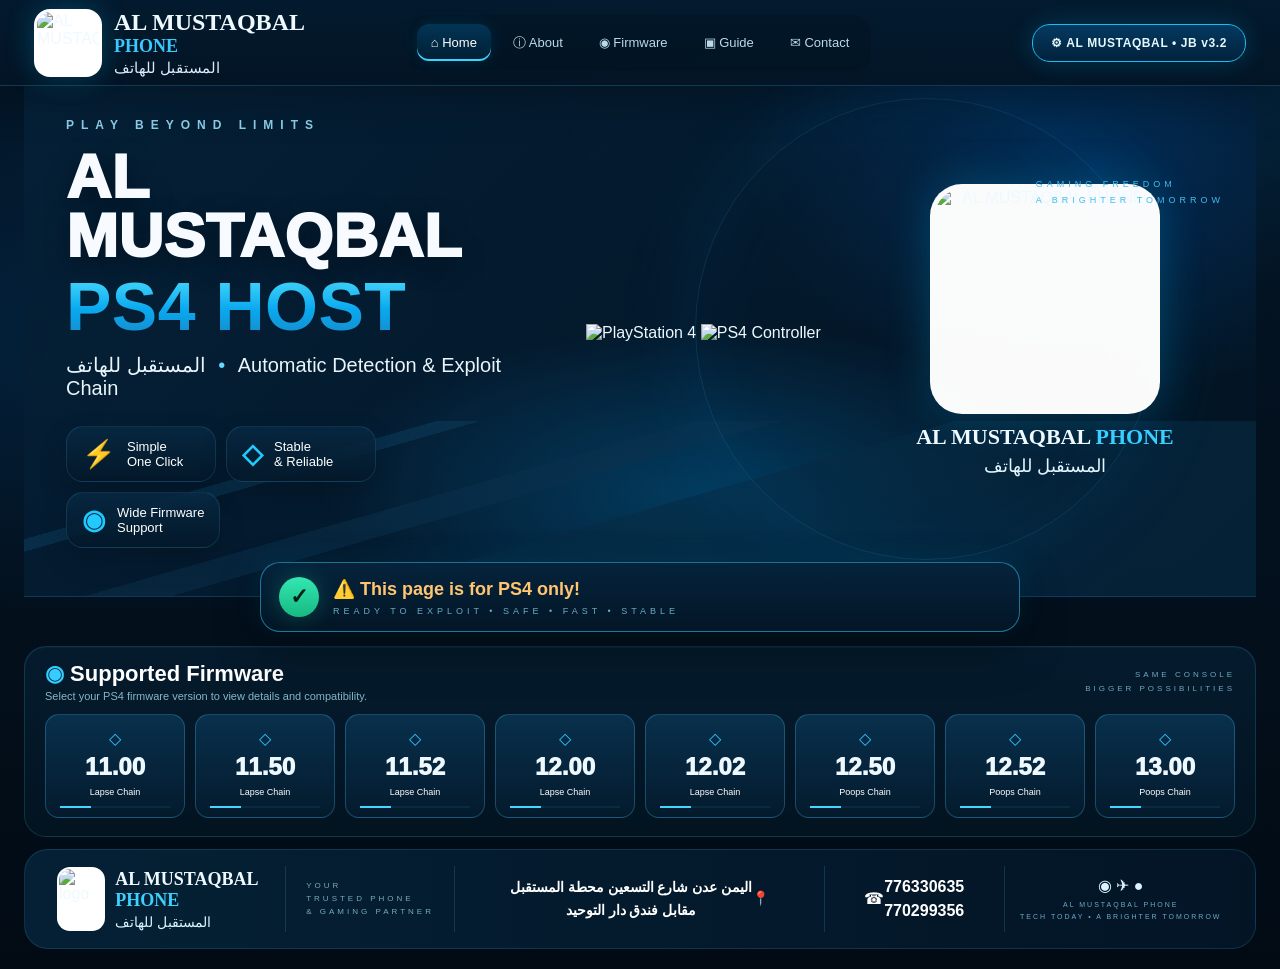
==== commit 254d7a59: "Polish frontend hero, real PS4 assets and firmware click animation" ====
--- a/index.html
+++ b/index.html
@@ -7,14 +7,14 @@
 <meta name="description" content="AL MUSTAQBAL PS4 Host - المستقبل للهاتف">
 <meta name="application-name" content="AL MUSTAQBAL PS4 HOST">
 <title>AL MUSTAQBAL PS4 HOST</title>
-<link rel="icon" href="almustaqbal.jpg" type="image/jpeg">
+<link rel="icon" href="logo.png" type="image/png">
 <link rel="stylesheet" href="style.css">
 </head>
 <body>
 <div class="shell">
 <header class="topbar">
   <div class="brand">
-    <img class="brand-logo" src="almustaqbal.jpg" alt="AL MUSTAQBAL">
+    <img class="brand-logo" src="logo.png" alt="AL MUSTAQBAL">
     <div class="brand-copy"><strong>AL MUSTAQBAL</strong><span>PHONE</span><small>المستقبل للهاتف</small></div>
   </div>
   <nav class="nav"><span class="active">⌂ Home</span><span>ⓘ About</span><span>◉ Firmware</span><span>▣ Guide</span><span>✉ Contact</span></nav>
@@ -27,14 +27,23 @@
     <div class="eyebrow">PLAY BEYOND LIMITS</div>
     <h1>AL MUSTAQBAL <b>PS4 HOST</b></h1>
     <p>المستقبل للهاتف <i>•</i> Automatic Detection &amp; Exploit Chain</p>
-    <div class="features"><span>⚡ <em>Simple<br>One Click</em></span><span>♢ <em>Stable<br>&amp; Reliable</em></span><span>◉ <em>Wide Firmware<br>Support</em></span></div>
-  </div>
-  <div class="hero-center" aria-hidden="true">
-    <div class="console"><div></div><div></div></div>
-    <div class="controller"><span class="stick s1"></span><span class="stick s2"></span><span class="pad">＋</span><span class="keys">◇ ○<br>△ ×</span></div>
-  </div>
+    <div class="features">
+      <span><b>⚡</b><em>Simple<br>One Click</em></span>
+      <span><b>◇</b><em>Stable<br>&amp; Reliable</em></span>
+      <span><b>◉</b><em>Wide Firmware<br>Support</em></span>
+    </div>
+  </div>
+
+  <div class="hero-center">
+    <div class="ps4-stage">
+      <div class="ps4-glow"></div>
+      <img class="ps4-console-img" src="ps4.png" alt="PlayStation 4">
+      <img class="ps4-controller-img" src="controller.png" alt="PS4 Controller">
+    </div>
+  </div>
+
   <div class="hero-right">
-    <img src="almustaqbal.jpg" alt="AL MUSTAQBAL PHONE">
+    <img class="hero-logo" src="logo.png" alt="AL MUSTAQBAL PHONE">
     <strong>AL MUSTAQBAL <span>PHONE</span></strong>
     <p>المستقبل للهاتف</p>
     <small>GAMING FREEDOM<br>A BRIGHTER TOMORROW</small>
@@ -50,19 +59,19 @@
 <section class="fw-section">
   <div class="fw-head"><div><h2>◉ Supported Firmware</h2><p>Select your PS4 firmware version to view details and compatibility.</p></div><small>SAME CONSOLE<br>BIGGER POSSIBILITIES</small></div>
   <div class="fw-grid">
-    <div class="fw-card" data-fw="11.00"><i>◇</i><div class="fw-ver">11.00</div><span class="fw-chain lapse">Lapse Chain</span></div>
-    <div class="fw-card" data-fw="11.50"><i>◇</i><div class="fw-ver">11.50</div><span class="fw-chain lapse">Lapse Chain</span></div>
-    <div class="fw-card" data-fw="11.52"><i>◇</i><div class="fw-ver">11.52</div><span class="fw-chain lapse">Lapse Chain</span></div>
-    <div class="fw-card" data-fw="12.00"><i>◇</i><div class="fw-ver">12.00</div><span class="fw-chain lapse">Lapse Chain</span></div>
-    <div class="fw-card" data-fw="12.02"><i>◇</i><div class="fw-ver">12.02</div><span class="fw-chain lapse">Lapse Chain</span></div>
-    <div class="fw-card" data-fw="12.50"><i>◇</i><div class="fw-ver">12.50</div><span class="fw-chain poops">Poops Chain</span></div>
-    <div class="fw-card" data-fw="12.52"><i>◇</i><div class="fw-ver">12.52</div><span class="fw-chain poops">Poops Chain</span></div>
-    <div class="fw-card" data-fw="13.00"><i>◇</i><div class="fw-ver">13.00</div><span class="fw-chain poops">Poops Chain</span></div>
+    <div class="fw-card" data-fw="11.00"><i>◇</i><div class="fw-ver">11.00</div><span class="fw-chain lapse">Lapse Chain</span><span class="tap-ripple"></span></div>
+    <div class="fw-card" data-fw="11.50"><i>◇</i><div class="fw-ver">11.50</div><span class="fw-chain lapse">Lapse Chain</span><span class="tap-ripple"></span></div>
+    <div class="fw-card" data-fw="11.52"><i>◇</i><div class="fw-ver">11.52</div><span class="fw-chain lapse">Lapse Chain</span><span class="tap-ripple"></span></div>
+    <div class="fw-card" data-fw="12.00"><i>◇</i><div class="fw-ver">12.00</div><span class="fw-chain lapse">Lapse Chain</span><span class="tap-ripple"></span></div>
+    <div class="fw-card" data-fw="12.02"><i>◇</i><div class="fw-ver">12.02</div><span class="fw-chain lapse">Lapse Chain</span><span class="tap-ripple"></span></div>
+    <div class="fw-card" data-fw="12.50"><i>◇</i><div class="fw-ver">12.50</div><span class="fw-chain poops">Poops Chain</span><span class="tap-ripple"></span></div>
+    <div class="fw-card" data-fw="12.52"><i>◇</i><div class="fw-ver">12.52</div><span class="fw-chain poops">Poops Chain</span><span class="tap-ripple"></span></div>
+    <div class="fw-card" data-fw="13.00"><i>◇</i><div class="fw-ver">13.00</div><span class="fw-chain poops">Poops Chain</span><span class="tap-ripple"></span></div>
   </div>
 </section>
 
 <section class="contact-strip">
-  <div class="contact-brand"><img src="almustaqbal.jpg" alt="logo"><div><strong>AL MUSTAQBAL <span>PHONE</span></strong><p>المستقبل للهاتف</p></div></div>
+  <div class="contact-brand"><img src="logo.png" alt="logo"><div><strong>AL MUSTAQBAL <span>PHONE</span></strong><p>المستقبل للهاتف</p></div></div>
   <div class="tagline">YOUR<br>TRUSTED PHONE<br>&amp; GAMING PARTNER</div>
   <div class="address">📍 <b>اليمن عدن شارع التسعين محطة المستقبل<br>مقابل فندق دار التوحيد</b></div>
   <div class="phones">☎ <b>776330635<br>770299356</b></div>
@@ -193,6 +202,19 @@
             }
         }
 
+        var visualCards = document.querySelectorAll('.fw-card');
+        for (var j = 0; j < visualCards.length; j++) {
+            (function(card) {
+                card.addEventListener('click', function() {
+                    for (var k = 0; k < visualCards.length; k++) visualCards[k].classList.remove('tap-selected');
+                    card.classList.remove('tap-anim');
+                    void card.offsetWidth;
+                    card.classList.add('tap-selected','tap-anim');
+                    setTimeout(function(){ card.classList.remove('tap-anim'); }, 420);
+                }, false);
+            })(visualCards[j]);
+        }
+
         if (!isPS4) {
             updateStatus('⚠️ This page is for PS4 only!', 'error');
             return;
--- a/style.css
+++ b/style.css
@@ -1 +1,3 @@
-*{margin:0;padding:0;box-sizing:border-box}html{min-height:100%;font-family:"Segoe UI",Tahoma,Arial,sans-serif;color:#eef8ff;background:#020d18}body{min-height:100vh;display:flex;flex-direction:column;overflow-x:hidden;background:radial-gradient(900px 520px at 78% 8%,rgba(0,175,255,.20),transparent 60%),radial-gradient(780px 560px at 10% 100%,rgba(0,98,180,.22),transparent 60%),linear-gradient(145deg,#020b14 0%,#041829 48%,#020d18 100%);background-attachment:fixed}.shell{width:100%;max-width:1600px;margin:0 auto;min-height:100vh;display:flex;flex-direction:column;position:relative}.shell:before{content:"";position:fixed;inset:0;pointer-events:none;opacity:.16;background-image:linear-gradient(rgba(75,199,255,.08) 1px,transparent 1px),linear-gradient(90deg,rgba(75,199,255,.08) 1px,transparent 1px);background-size:48px 48px}.topbar{height:92px;display:flex;align-items:center;justify-content:space-between;gap:18px;padding:0 34px;border-bottom:1px solid rgba(77,197,255,.18);background:rgba(2,15,27,.86);box-shadow:0 16px 50px rgba(0,0,0,.22);position:relative;z-index:5}.brand{display:flex;align-items:center;min-width:0}.brand-logo{width:66px;height:66px;flex:0 0 66px;border-radius:16px;background:#fff url('almustaqbal.jpg') center center/contain no-repeat;border:1px solid rgba(255,255,255,.65);box-shadow:0 0 34px rgba(0,185,255,.25)}.brand-text{margin-left:14px;text-align:left;min-width:0}.brand-name{display:block;font-size:19px;font-weight:900;letter-spacing:1px;color:#fff}.brand-sub{display:block;font-size:10px;color:#56cdfd;letter-spacing:2px;margin-top:4px;font-weight:800}.badge{font-size:11px;font-weight:900;letter-spacing:1.4px;color:#d8f5ff;border:1px solid rgba(67,205,255,.5);background:linear-gradient(180deg,rgba(8,134,201,.22),rgba(3,69,112,.18));padding:10px 16px;border-radius:999px;box-shadow:0 0 22px rgba(0,184,255,.12);white-space:nowrap}.wrap{flex:1;width:100%;padding:28px 28px 20px;position:relative;z-index:2}.hero{position:relative;min-height:330px;border:1px solid rgba(81,199,249,.2);border-radius:28px;overflow:hidden;background:radial-gradient(520px 260px at 78% 38%,rgba(0,184,255,.20),transparent 70%),linear-gradient(120deg,rgba(4,30,50,.95),rgba(4,20,34,.86));box-shadow:0 30px 80px rgba(0,0,0,.24),inset 0 1px 0 rgba(255,255,255,.05);display:flex;flex-direction:column;justify-content:center;align-items:flex-start;padding:42px 48px}.hero:before{content:"";position:absolute;right:8%;top:28px;width:205px;height:265px;background:url('almustaqbal.jpg') center center/contain no-repeat;opacity:.25;filter:drop-shadow(0 0 30px rgba(0,185,255,.4))}.hero:after{content:"PLAY BEYOND LIMITS  •  SIMPLE  •  STABLE  •  FAST";position:absolute;left:48px;bottom:36px;font-size:9px;letter-spacing:4px;color:#5fcdf5;font-weight:800}.hero-title{position:relative;z-index:2;max-width:780px;font-size:52px;font-weight:950;letter-spacing:.7px;line-height:1.02;color:#fff;text-shadow:0 10px 34px rgba(0,0,0,.3)}.hero-title .accent{display:block;margin-top:4px;background:linear-gradient(90deg,#12baf5,#7ce5ff);-webkit-background-clip:text;background-clip:text;-webkit-text-fill-color:transparent}.hero-sub{position:relative;z-index:2;margin-top:18px;font-size:14px;letter-spacing:1.5px;color:#b6d8e8;font-weight:700;max-width:700px}.status-panel{max-width:980px;width:calc(100% - 84px);margin:-36px auto 26px;padding:18px 22px;position:relative;z-index:7;text-align:left;display:flex;align-items:center;justify-content:space-between;gap:18px;background:linear-gradient(180deg,rgba(6,34,55,.96),rgba(4,23,39,.96));border:1px solid rgba(65,202,255,.36);border-radius:20px;box-shadow:0 20px 50px rgba(0,0,0,.28),0 0 30px rgba(0,168,255,.08),inset 0 1px 0 rgba(255,255,255,.06)}.status-panel:before{content:"✓";width:38px;height:38px;flex:0 0 38px;border-radius:50%;display:flex;align-items:center;justify-content:center;color:#061521;background:linear-gradient(180deg,#37e7b6,#1ebd88);box-shadow:0 0 24px rgba(55,231,182,.25);font-weight:900}.status-panel br{display:none}.status-text{flex:1;font-size:15px;letter-spacing:.3px;color:#c8e4f0;transition:all .3s ease}.status-text.loading{animation:pulse 1.4s ease-in-out infinite}.status-text.error{color:#ff8195}.status-text.success{color:#60e6b5;font-weight:900;text-shadow:0 0 20px rgba(92,224,173,.24)}@keyframes pulse{0%,100%{opacity:1}50%{opacity:.45}}.fw-section{width:100%;padding:24px 22px 22px;border:1px solid rgba(81,199,249,.15);border-radius:24px;background:linear-gradient(180deg,rgba(255,255,255,.035),rgba(255,255,255,.018));box-shadow:inset 0 1px 0 rgba(255,255,255,.025)}.fw-heading{text-align:left;font-size:22px;font-weight:900;letter-spacing:.2px;color:#fff;margin-bottom:18px}.fw-heading:after{content:"  •  AUTO DETECTION";font-size:9px;color:#5ba7c5;letter-spacing:2px;vertical-align:middle;margin-left:8px}.fw-grid{display:flex;flex-wrap:wrap;justify-content:center;margin:-7px}.fw-card{flex:1 1 145px;max-width:185px;min-height:112px;margin:7px;padding:18px 14px;background:linear-gradient(180deg,rgba(7,40,64,.9),rgba(5,24,41,.9));border:1px solid rgba(91,186,234,.22);border-radius:15px;text-align:center;transition:all .25s ease;position:relative;overflow:hidden}.fw-card:after{content:"";position:absolute;left:14px;right:14px;bottom:10px;height:2px;background:linear-gradient(90deg,#2ac7ff 0 26%,rgba(42,199,255,.08) 26% 100%);border-radius:3px}.fw-card:hover{transform:translateY(-3px);border-color:rgba(53,188,240,.55);box-shadow:0 14px 32px rgba(0,88,135,.24)}.fw-card.active{border-color:#47d5ff;background:linear-gradient(180deg,rgba(15,117,166,.36),rgba(6,45,70,.96));box-shadow:0 0 28px rgba(44,190,239,.27),inset 0 0 30px rgba(43,188,238,.08)}.fw-card.active:before{content:"ACTIVE";position:absolute;right:8px;top:8px;font-size:7px;letter-spacing:1px;font-weight:900;color:#061824;background:#52d9ff;padding:3px 6px;border-radius:8px}.fw-ver{font-size:27px;font-weight:950;letter-spacing:.5px;color:#fff}.fw-chain{display:inline-block;margin-top:8px;font-size:9px;font-weight:900;letter-spacing:1.2px;padding:5px 9px;border-radius:999px;text-transform:uppercase}.fw-chain.lapse{background:rgba(47,186,239,.1);color:#75dafa;border:1px solid rgba(47,186,239,.25)}.fw-chain.poops{background:rgba(90,219,255,.10);color:#8de8ff;border:1px solid rgba(90,219,255,.24)}.btn{display:inline-block;margin:0;padding:12px 26px;font-size:12px;font-weight:950;letter-spacing:1px;text-transform:uppercase;color:#031622;background:linear-gradient(90deg,#19bff5,#67e1ff);border:none;border-radius:12px;cursor:pointer;box-shadow:0 0 25px rgba(43,200,247,.24),inset 0 1px 0 rgba(255,255,255,.4);transition:all .2s ease;white-space:nowrap}.btn:hover{filter:brightness(1.08);transform:translateY(-1px)}.btn.hidden{display:none}.foot{margin:0 28px 18px;padding:18px 20px 20px;border:1px solid rgba(82,200,250,.15);border-radius:20px;background:linear-gradient(90deg,rgba(5,34,55,.96),rgba(3,22,38,.96));font-size:10px;color:#6998aa;letter-spacing:1px;text-align:center;position:relative}.foot:before{content:"📍 اليمن عدن شارع التسعين محطة المستقبل مقابل فندق دار التوحيد   •   ☎ 776330635   •   ☎ 770299356";display:block;direction:rtl;color:#d9f5ff;font-size:12px;font-weight:800;letter-spacing:0;margin-bottom:8px}.foot strong{color:#61cef4}.foot:after{content:"AL MUSTAQBAL PHONE  •  المستقبل للهاتف";display:block;margin-top:7px;color:#54c9f4;font-weight:800;letter-spacing:1px}@media(max-width:900px){.hero{min-height:300px;padding:34px 30px}.hero:before{right:-12px;width:160px;height:220px;opacity:.18}.hero-title{font-size:40px}.status-panel{width:calc(100% - 40px)}.hero:after{left:30px;bottom:30px}}@media(max-width:700px){.topbar{height:auto;min-height:78px;padding:10px 14px}.brand-logo{width:50px;height:50px;flex-basis:50px;border-radius:12px}.brand-name{font-size:15px}.brand-sub{font-size:8px;letter-spacing:1.2px}.badge{font-size:8px;padding:7px 9px}.wrap{padding:14px 12px}.hero{min-height:335px;padding:28px 22px;justify-content:flex-start}.hero:before{right:-20px;top:150px;width:135px;height:175px}.hero-title{font-size:34px;max-width:90%}.hero-sub{font-size:10px;line-height:1.7;max-width:88%}.hero:after{left:22px;bottom:28px;font-size:7px;letter-spacing:2px;max-width:68%;line-height:1.7}.status-panel{width:calc(100% - 26px);margin:-26px auto 18px;padding:14px;display:block;text-align:center}.status-panel:before{display:none}.status-text{display:block;font-size:11px}.btn{margin-top:12px;width:100%}.fw-section{padding:15px}.fw-heading{font-size:18px}.fw-heading:after{display:block;margin:5px 0 0}.fw-card{flex:1 1 122px;max-width:none;padding:15px 10px;min-height:100px}.fw-ver{font-size:22px}.foot{margin:0 12px 12px;padding:14px 12px}.foot:before{font-size:10px;line-height:1.8}.foot:after{font-size:9px}}+*{box-sizing:border-box}html,body{margin:0;min-height:100%;font-family:Segoe UI,Tahoma,Arial,sans-serif;color:#eef9ff;background:#020c16}body{background:radial-gradient(900px 500px at 78% 4%,rgba(0,160,255,.2),transparent 60%),radial-gradient(800px 430px at 8% 35%,rgba(0,115,205,.16),transparent 65%),linear-gradient(180deg,#031526 0%,#03101d 58%,#020b14 100%);overflow-x:hidden}.shell{min-height:100vh;max-width:1600px;margin:auto}.topbar{height:86px;padding:0 34px;display:grid;grid-template-columns:1fr auto 1fr;align-items:center;border-bottom:1px solid rgba(80,202,255,.18);background:linear-gradient(180deg,rgba(3,26,46,.98),rgba(3,20,36,.94));box-shadow:0 10px 45px rgba(0,0,0,.28);position:relative;z-index:10}.brand{display:flex;align-items:center;gap:12px}.brand-logo{width:68px;height:68px;border-radius:16px;object-fit:contain;background:#fff;padding:3px;box-shadow:0 0 28px rgba(0,188,255,.26)}.brand-copy{display:flex;flex-direction:column;line-height:1}.brand-copy strong{font-family:Georgia,serif;font-size:24px}.brand-copy span{font-family:Georgia,serif;color:#37c9ff;font-size:18px;font-weight:800;margin-top:3px}.brand-copy small{font-size:15px;margin-top:5px;color:#dcecff}.nav{display:flex;align-items:center;gap:8px;padding:8px;background:rgba(2,16,29,.32);border-radius:18px}.nav span{padding:11px 14px;border-radius:12px;color:#bbd9e8;font-size:13px;white-space:nowrap}.nav .active{color:#fff;background:linear-gradient(180deg,rgba(0,162,255,.22),rgba(0,86,143,.15));box-shadow:inset 0 -2px 0 #36d6ff,0 0 18px rgba(0,195,255,.11)}.badge{justify-self:end;color:#e5f8ff;border:1px solid #1dbbf0;border-radius:18px;padding:11px 18px;font-size:12px;font-weight:900;letter-spacing:.6px;background:linear-gradient(180deg,rgba(4,91,148,.5),rgba(2,42,77,.54));box-shadow:0 0 24px rgba(0,196,255,.2)}.wrap{padding:0 24px 20px}.hero{min-height:430px;margin-top:0;display:grid;grid-template-columns:1.1fr .75fr .8fr;align-items:center;gap:14px;padding:32px 42px 48px;position:relative;overflow:hidden;background:radial-gradient(560px 250px at 55% 80%,rgba(0,166,255,.25),transparent 68%),radial-gradient(500px 330px at 87% 15%,rgba(0,121,255,.2),transparent 70%),linear-gradient(135deg,rgba(5,32,55,.96),rgba(3,19,34,.9));border-bottom:1px solid rgba(62,190,244,.16)}.hero:before{content:"";position:absolute;inset:auto -5% -55px -5%;height:230px;background:linear-gradient(164deg,transparent 0 22%,rgba(12,63,96,.65) 22% 24%,transparent 24% 34%,rgba(10,48,76,.7) 34% 38%,transparent 38% 46%,rgba(6,42,67,.8) 46% 100%);opacity:.75}.hero:after{content:"";position:absolute;right:8%;top:12px;width:460px;height:460px;border-radius:50%;border:1px solid rgba(62,206,255,.24);box-shadow:0 0 90px rgba(0,154,255,.17),inset 0 0 90px rgba(0,153,255,.08);opacity:.55}.hero-left,.hero-center,.hero-right{position:relative;z-index:2}.eyebrow{font-size:12px;letter-spacing:7px;color:#8ccfea;font-weight:800;margin-bottom:16px}.hero h1{margin:0;font-size:62px;line-height:.95;font-weight:950;letter-spacing:.5px;color:#f7fbff;text-shadow:0 8px 26px rgba(0,0,0,.35)}.hero h1 b{display:block;font-size:68px;margin-top:8px;background:linear-gradient(180deg,#4edfff,#0aa9ef 55%,#168aca);-webkit-background-clip:text;background-clip:text;color:transparent;text-shadow:none}.hero-left>p{font-size:20px;color:#e9f5fb;margin:15px 0 0}.hero-left>p i{color:#65d9ff;font-style:normal;padding:0 7px}.features{display:flex;gap:10px;margin-top:26px;flex-wrap:wrap}.features span{min-width:150px;display:flex;align-items:center;gap:11px;padding:11px 15px;border-radius:17px;background:linear-gradient(180deg,rgba(7,41,67,.86),rgba(4,24,41,.9));border:1px solid rgba(76,193,242,.15);box-shadow:0 12px 28px rgba(0,0,0,.18);color:#22c9ff;font-size:27px}.features em{font-size:13px;line-height:1.2;color:#fff;font-style:normal}.hero-center{height:290px;display:flex;align-items:center;justify-content:center}.console{position:absolute;top:10px;left:50%;transform:translateX(-50%);width:180px;height:250px}.console div:first-child{position:absolute;left:28px;top:0;width:115px;height:250px;background:linear-gradient(90deg,#111d2b,#1d2d42 48%,#0c1420);border-radius:7px;transform:skewY(-3deg);box-shadow:12px 8px 28px rgba(0,0,0,.45),inset -7px 0 0 #0a1019}.console div:last-child{position:absolute;left:10px;top:6px;width:34px;height:238px;border-radius:6px;background:linear-gradient(90deg,#29384b,#111a27);box-shadow:-8px 8px 18px rgba(0,0,0,.3)}.controller{position:absolute;bottom:20px;left:50%;transform:translateX(-50%);width:210px;height:90px;background:linear-gradient(180deg,#29394c,#111c2c 58%,#0a111b);border-radius:44% 44% 36% 36%;box-shadow:0 16px 30px rgba(0,0,0,.42),inset 0 1px 0 rgba(255,255,255,.12);border:1px solid #42536a}.controller:before,.controller:after{content:"";position:absolute;bottom:-30px;width:55px;height:60px;background:#101a28;border-radius:0 0 45% 45%}.controller:before{left:25px;transform:rotate(15deg)}.controller:after{right:25px;transform:rotate(-15deg)}.stick{position:absolute;width:28px;height:28px;border-radius:50%;background:#101722;border:5px solid #2d3c4f;top:51px;z-index:3}.s1{left:75px}.s2{right:75px}.pad{position:absolute;left:34px;top:29px;font-size:29px;color:#627b97}.keys{position:absolute;right:31px;top:21px;color:#5db9e5;font-size:15px;line-height:1.1}.hero-right{text-align:center;align-self:stretch;display:flex;flex-direction:column;align-items:center;justify-content:center}.hero-right img{width:230px;height:230px;object-fit:contain;border-radius:32px;background:rgba(255,255,255,.98);padding:5px;box-shadow:0 0 45px rgba(0,191,255,.23)}.hero-right strong{font-family:Georgia,serif;font-size:22px;margin-top:10px}.hero-right strong span{color:#39cfff}.hero-right p{font-size:18px;margin:5px 0;color:#e3f6ff}.hero-right small{position:absolute;right:-10px;top:58px;text-align:left;line-height:1.8;letter-spacing:4px;color:#42bde9;font-size:9px}.status-panel{width:58%;min-width:760px;max-width:980px;margin:-35px auto 14px;position:relative;z-index:5;display:grid;grid-template-columns:auto 1fr auto;align-items:center;gap:14px;padding:14px 18px;border-radius:20px;background:linear-gradient(180deg,rgba(5,36,60,.98),rgba(3,22,39,.98));border:1px solid rgba(56,205,255,.5);box-shadow:0 18px 45px rgba(0,0,0,.36),0 0 28px rgba(0,170,255,.11)}.status-icon{width:40px;height:40px;border-radius:50%;display:flex;align-items:center;justify-content:center;background:linear-gradient(180deg,#34e7b1,#16b982);color:#042016;font-weight:900;font-size:22px;box-shadow:0 0 22px rgba(36,220,165,.25)}.status-copy{min-width:0}.status-text{display:block;font-size:18px;font-weight:800;color:#e3f7ff}.status-text.error{color:#ffc570}.status-text.success{color:#62e9bb}.status-copy small{display:block;font-size:9px;letter-spacing:4px;color:#6ca9c2;margin-top:6px}.btn{border:0;border-radius:14px;padding:15px 34px;background:linear-gradient(90deg,#0faeff,#62e5ff);color:white;font-size:17px;font-weight:900;box-shadow:0 0 24px rgba(0,197,255,.35),inset 0 1px 0 rgba(255,255,255,.45);cursor:pointer}.btn.hidden{display:none}.fw-section{padding:14px 20px 18px;border:1px solid rgba(67,194,242,.18);border-radius:22px;background:linear-gradient(180deg,rgba(5,29,48,.9),rgba(3,20,34,.92));box-shadow:inset 0 1px 0 rgba(255,255,255,.03)}.fw-head{display:flex;justify-content:space-between;align-items:center;margin-bottom:12px}.fw-head h2{margin:0;font-size:22px;color:#fff}.fw-head h2:first-letter{color:#35ccff}.fw-head p{margin:3px 0 0;font-size:11px;color:#84b6c9}.fw-head>small{text-align:right;letter-spacing:3px;color:#6fa8c1;font-size:8px;line-height:1.7}.fw-grid{display:grid;grid-template-columns:repeat(8,1fr);gap:10px}.fw-card{position:relative;text-align:center;padding:14px 8px 18px;border-radius:14px;background:linear-gradient(180deg,rgba(9,49,78,.95),rgba(4,27,46,.95));border:1px solid rgba(72,187,234,.3);overflow:hidden}.fw-card:after{content:"";position:absolute;left:14px;right:14px;bottom:9px;height:2px;background:linear-gradient(90deg,#46d6ff 0 28%,rgba(70,214,255,.08) 28%)}.fw-card i{display:block;color:#30c8ff;font-style:normal;font-size:16px}.fw-ver{font-size:24px;font-weight:950;margin-top:5px}.fw-chain{font-size:9px;color:#fff}.fw-card.active{border:2px solid #50dfff;box-shadow:0 0 27px rgba(0,206,255,.35),inset 0 0 30px rgba(0,163,255,.09)}.fw-card.active:before{content:"ACTIVE";position:absolute;bottom:-1px;left:50%;transform:translateX(-50%);background:#55e1ff;color:#032034;font-size:9px;font-weight:900;padding:4px 14px;border-radius:12px 12px 0 0}.contact-strip{margin-top:12px;min-height:100px;border:1px solid rgba(70,191,240,.17);border-radius:24px;background:linear-gradient(90deg,rgba(5,33,54,.98),rgba(3,21,38,.98));display:grid;grid-template-columns:1.15fr .8fr 1.75fr .85fr 1.1fr;align-items:center;gap:0;padding:12px 18px}.contact-strip>div{min-height:66px;display:flex;align-items:center;justify-content:center;border-right:1px solid rgba(95,190,226,.18);padding:0 14px}.contact-strip>div:last-child{border-right:0}.contact-brand{justify-content:flex-start!important;gap:10px}.contact-brand img{width:64px;height:64px;border-radius:13px;object-fit:contain;background:#fff;padding:2px}.contact-brand strong{font-family:Georgia,serif;font-size:18px}.contact-brand strong span{color:#3bd2ff}.contact-brand p{margin:3px 0 0;color:#d9f3ff;font-size:14px}.tagline{font-size:8px;letter-spacing:3px;line-height:1.6;color:#76abc1;text-align:left}.address{direction:rtl;text-align:center;font-size:14px;line-height:1.7;color:#fff}.phones{font-size:16px;line-height:1.55;color:#fff}.social{flex-direction:column!important;gap:4px;color:#d9f5ff;font-size:16px}.social small{text-align:center;color:#6cabc5;font-size:7px;line-height:1.7;letter-spacing:2px}
+@media(max-width:1150px){.nav{display:none}.topbar{grid-template-columns:1fr auto}.hero{grid-template-columns:1.15fr .85fr}.hero-right{display:none}.fw-grid{grid-template-columns:repeat(4,1fr)}.status-panel{min-width:0;width:80%}.contact-strip{grid-template-columns:1fr 1fr}.contact-strip>div{border-right:0;border-bottom:1px solid rgba(95,190,226,.12)}.contact-strip>div:nth-last-child(-n+2){border-bottom:0}}
+@media(max-width:700px){.topbar{height:72px;padding:0 14px}.brand-logo{width:50px;height:50px}.brand-copy strong{font-size:15px}.brand-copy span{font-size:12px}.brand-copy small{font-size:9px}.badge{font-size:8px;padding:8px 10px}.wrap{padding:0 10px 14px}.hero{grid-template-columns:1fr;min-height:auto;padding:24px 18px 84px}.hero-center{display:none}.eyebrow{font-size:8px;letter-spacing:4px}.hero h1{font-size:37px}.hero h1 b{font-size:40px}.hero-left>p{font-size:11px}.features{gap:7px}.features span{min-width:0;flex:1;padding:9px 8px;font-size:19px}.features em{font-size:9px}.status-panel{width:92%;margin:-56px auto 14px;grid-template-columns:auto 1fr;padding:11px 12px}.status-panel .btn{grid-column:1/3;width:100%;font-size:13px;padding:11px}.status-text{font-size:11px}.status-copy small{font-size:7px;letter-spacing:2px}.fw-head h2{font-size:17px}.fw-head p,.fw-head>small{display:none}.fw-grid{grid-template-columns:repeat(2,1fr);gap:8px}.fw-ver{font-size:21px}.contact-strip{grid-template-columns:1fr;margin-top:10px;padding:10px}.contact-strip>div{border-bottom:1px solid rgba(95,190,226,.12)!important;padding:10px}.contact-strip>div:last-child{border-bottom:0!important}.contact-brand{justify-content:center!important}.address,.phones{font-size:13px}.tagline{display:none!important}}
